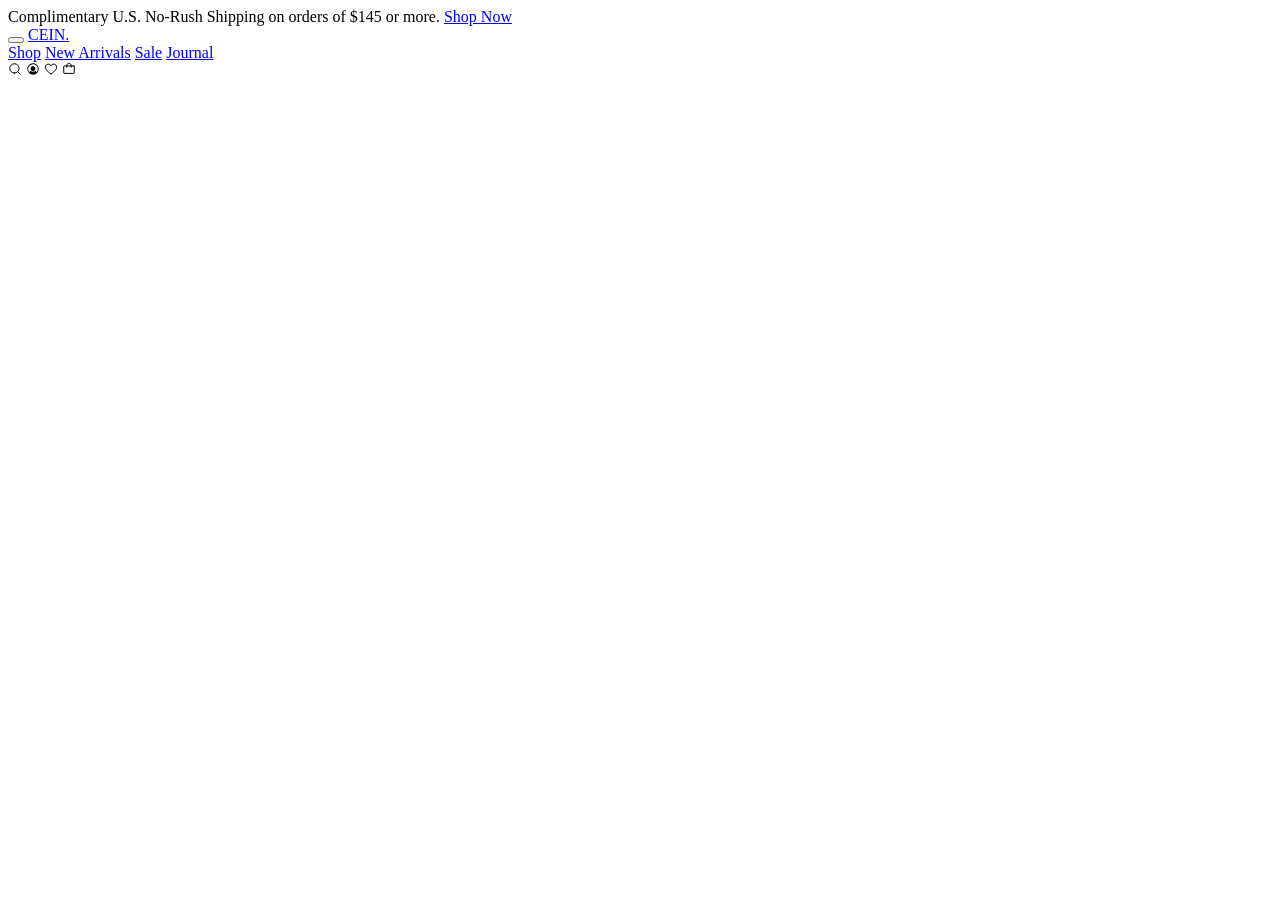
==== HTML/sanphamMoi.html @ 2aa73a70 "lập header chung và file js cho header" ====
<!DOCTYPE html>
<html lang="en">
<head>
    <meta charset="UTF-8">
    <meta name="viewport" content="width=device-width, initial-scale=1.0">
    <link rel="stylesheet" href="../CSS/trangdanhsachSP.css">
    <title>Document</title>
</head>
<body>
   <div class="top-bar">
        <span>Complimentary U.S. No-Rush Shipping on orders of $145 or more.</span>
        <a href="#">Shop Now</a>
    </div>

    <header class="navbar">
        <button class="menu-toggle" id="mobile-menu" aria-label="Toggle Menu">
            <span></span>
            <span></span>
            <span></span>
        </button>

        <a href="#" class="logo">CEIN.</a>

        <nav class="nav-links">
            <a href="../trangdanhsachSP.html">Shop</a>
            <a href="../sanphamMoi.html">New Arrivals</a>
            <a href="../sanphamSale.html">Sale</a>
            <a href="../trangbaiViet.html">Journal</a>
        </nav>

        <div class="nav-icons">
            <a href="#" class="icon-link"><img src="../img/iconHeader/MagnifyingGlass.svg" alt="Search"></a>
            <a href="#" class="icon-link"><img src="../img/iconHeader/UserCircle.svg" alt="User"></a>
            <a href="" class="icon-link" id="theme-toggle"><img src="../img/iconHeader/Heart.svg" alt="Heart"></a>
            <a href="#" class="icon-link"><img src="../img/iconHeader/Bag.svg" alt="Bag"></a>

        </div>
    </header>
    </header>
</body>
</html>
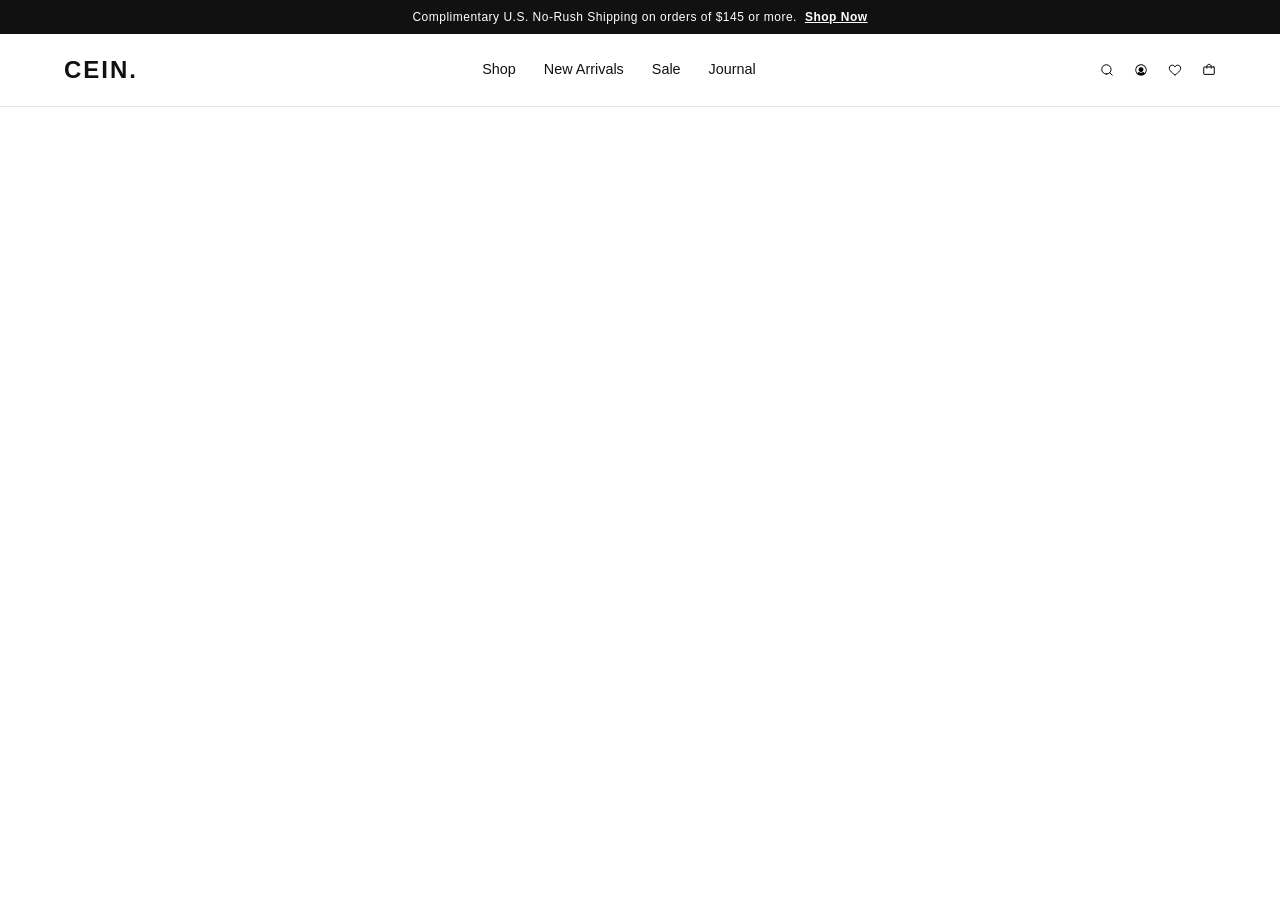
==== commit c9549401: "Thêm header cho các file html" ====
--- a/HTML/sanphamMoi.html
+++ b/HTML/sanphamMoi.html
@@ -1,41 +1,21 @@
 <!DOCTYPE html>
-<html lang="en">
+<html lang="vi">
 <head>
     <meta charset="UTF-8">
     <meta name="viewport" content="width=device-width, initial-scale=1.0">
-    <link rel="stylesheet" href="../CSS/trangdanhsachSP.css">
-    <title>Document</title>
+    <title>Landing Page - Fashion Store</title>
+        <!-- file css sẽ sử dụng & tái sử dụng -->
+    <link rel="stylesheet" href="../CSS/header/header.css">
+        <!-- file js sẽ sử dụng & tái sử dụng -->
+    <script src="../JS/headerDungchung/dungchung.js"></script>
 </head>
 <body>
-   <div class="top-bar">
-        <span>Complimentary U.S. No-Rush Shipping on orders of $145 or more.</span>
-        <a href="#">Shop Now</a>
-    </div>
+    <div id="header"></div>
 
-    <header class="navbar">
-        <button class="menu-toggle" id="mobile-menu" aria-label="Toggle Menu">
-            <span></span>
-            <span></span>
-            <span></span>
-        </button>
+    <script>
+        themHeader();
+    </script>
 
-        <a href="#" class="logo">CEIN.</a>
-
-        <nav class="nav-links">
-            <a href="../trangdanhsachSP.html">Shop</a>
-            <a href="../sanphamMoi.html">New Arrivals</a>
-            <a href="../sanphamSale.html">Sale</a>
-            <a href="../trangbaiViet.html">Journal</a>
-        </nav>
-
-        <div class="nav-icons">
-            <a href="#" class="icon-link"><img src="../img/iconHeader/MagnifyingGlass.svg" alt="Search"></a>
-            <a href="#" class="icon-link"><img src="../img/iconHeader/UserCircle.svg" alt="User"></a>
-            <a href="" class="icon-link" id="theme-toggle"><img src="../img/iconHeader/Heart.svg" alt="Heart"></a>
-            <a href="#" class="icon-link"><img src="../img/iconHeader/Bag.svg" alt="Bag"></a>
-
-        </div>
-    </header>
-    </header>
+    
 </body>
 </html>
--- a/CSS/header/header.css
+++ b/CSS/header/header.css
@@ -0,0 +1,107 @@
+
+* {
+    margin: 0;
+    padding: 0;
+    box-sizing: border-box;
+}
+
+:root {
+    --bg-light: #f9f9f9;
+    --text-dark: #111111;
+    --text-muted: #666666;
+    --border-color: #e5e5e5;
+    --font-main: -apple-system, BlinkMacSystemFont, "Segoe UI", Roboto, Helvetica, Arial, sans-serif;
+}
+
+body {
+    font-family: var(--font-main);
+    color: var(--text-dark);
+    background-color: #ffffff;
+    line-height: 1.5;
+    -webkit-font-smoothing: antialiased;
+}
+
+img {
+    max-width: 100%;
+    height: auto;
+    display: block;
+}
+
+a {
+    color: inherit;
+    text-decoration: none;
+}
+
+
+.top-bar {
+    background-color: var(--text-dark);
+    color: #ffffff;
+    font-size: 0.75rem;
+    text-align: center;
+    padding: 8px 16px;
+    letter-spacing: 0.5px;
+    display: flex;
+    justify-content: center;
+    gap: 8px;
+    flex-wrap: wrap;
+}
+
+.top-bar a {
+    text-decoration: underline;
+    font-weight: 600;
+}
+
+
+.navbar {
+    display: flex;
+    align-items: center;
+    justify-content: space-between;
+    padding: 18px 5%;
+    border-bottom: 1px solid var(--border-color);
+    position: sticky;
+    top: 0;
+    background-color: #ffffff;
+    z-index: 100;
+}
+
+.logo {
+    font-size: 1.5rem;
+    font-weight: 700;
+    letter-spacing: 2px;
+}
+
+.nav-links {
+    display: flex;
+    gap: 28px;
+}
+
+.nav-links a {
+    font-size: 0.9rem;
+    font-weight: 500;
+    transition: opacity 0.2s ease;
+}
+
+.nav-links a:hover {
+    opacity: 0.6;
+}
+
+.nav-icons {
+    display: flex;
+    gap: 20px;
+    font-size: 0.9rem;
+}
+
+.menu-toggle {
+    display: none;
+    flex-direction: column;
+    gap: 4px;
+    background: none;
+    border: none;
+    cursor: pointer;
+}
+
+.menu-toggle span {
+    width: 20px;
+    height: 2px;
+    background-color: var(--text-dark);
+}
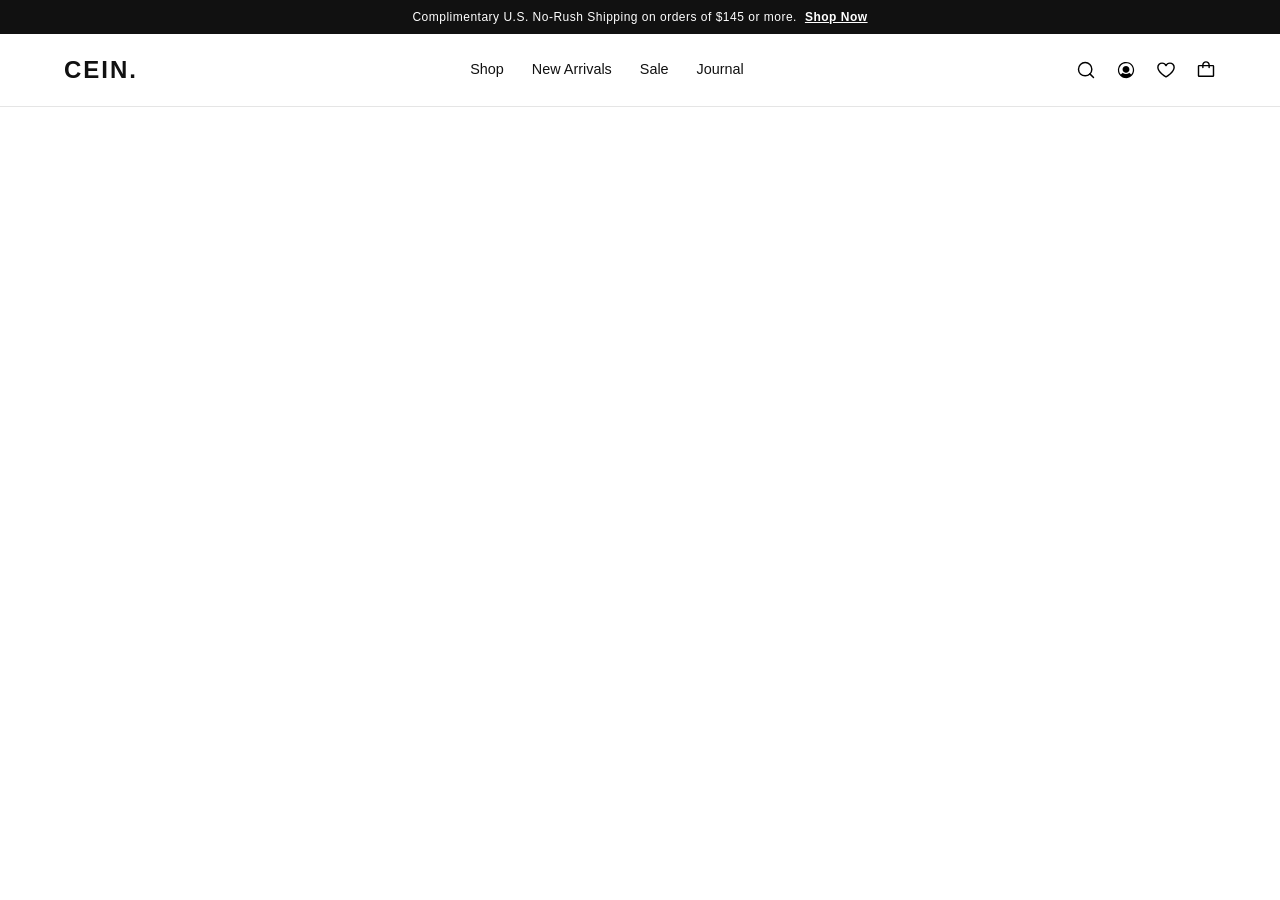
==== commit fedd9a41: "13/8/2026" ====
--- a/HTML/sanphamMoi.html
+++ b/HTML/sanphamMoi.html
@@ -5,17 +5,13 @@
     <meta name="viewport" content="width=device-width, initial-scale=1.0">
     <title>Landing Page - Fashion Store</title>
         <!-- file css sẽ sử dụng & tái sử dụng -->
+    <link rel="stylesheet" href="../CSS/trangchu.css">
     <link rel="stylesheet" href="../CSS/header/header.css">
         <!-- file js sẽ sử dụng & tái sử dụng -->
-    <script src="../JS/headerDungchung/dungchung.js"></script>
+    <script src="../JS/trangchu.js" defer></script>
 </head>
 <body>
     <div id="header"></div>
-
-    <script>
-        themHeader();
-    </script>
-
-    
+    <script src="../JS/headerDungchung/dungchung.js"></script>
 </body>
 </html>
--- a/CSS/trangchu.css
+++ b/CSS/trangchu.css
@@ -0,0 +1,650 @@
+
+/* --- HERO SLIDER STYLES --- */
+.hero-slider {
+    flex: 1;
+    position: relative;
+    height: 80vh;
+    overflow: hidden;
+}
+
+.slider-track {
+    width: 100%;
+    height: 100%;
+    position: relative;
+}
+
+.slide {
+    position: absolute;
+    top: 0;
+    left: 0;
+    width: 100%;
+    height: 100%;
+    opacity: 0;
+    transition: opacity 0.8s ease-in-out;
+    pointer-events: none;
+}
+
+.slide.active {
+    opacity: 1;
+    pointer-events: auto;
+}
+
+.slide img {
+    width: 100%;
+    height: 100%;
+    object-fit: cover;
+    object-position: center top;
+}
+
+/* Nút bấm Next / Prev */
+.slider-btn {
+    position: absolute;
+    top: 50%;
+    transform: translateY(-50%);
+    background: rgba(255, 255, 255, 0.7);
+    border: none;
+    width: 40px;
+    height: 40px;
+    border-radius: 50%;
+    cursor: pointer;
+    display: flex;
+    align-items: center;
+    justify-content: center;
+    font-size: 1rem;
+    transition: background 0.3s ease;
+    z-index: 10;
+}
+
+.slider-btn:hover {
+    background: #ffffff;
+}
+
+.prev-btn {
+    left: 20px;
+}
+
+.next-btn {
+    right: 20px;
+}
+/* --- HERO SECTION --- */
+.hero {
+    position: relative;
+    width: 100%;
+    height: 712px; /* Chuẩn chiều cao từ thông số layout Figma */
+    background-color: #000;
+    overflow: hidden;
+}
+
+/* Slider bao phủ toàn bộ khung hero */
+.hero-slider {
+    position: absolute;
+    top: 0;
+    left: 0;
+    width: 100%;
+    height: 100%;
+}
+
+.slider-track {
+    width: 100%;
+    height: 100%;
+    position: relative;
+}
+
+.slide {
+    position: absolute;
+    top: 0;
+    left: 0;
+    width: 100%;
+    height: 100%;
+    opacity: 0;
+    transition: opacity 0.8s ease-in-out;
+    pointer-events: none;
+}
+
+.slide.active {
+    opacity: 1;
+    pointer-events: auto;
+}
+
+.slide img {
+    width: 100%;
+    height: 100%;
+    object-fit: cover;
+    object-position: center;
+}
+
+/* Khối chữ đặt đè lên ảnh theo đúng thiết kế Figma */
+.hero-content {
+    position: absolute;
+    bottom: 80px;
+    left: 80px;
+    z-index: 10;
+    max-width: 600px;
+    color: #ffffff;
+}
+
+.hero-content .sub-title {
+    display: inline-block;
+    font-size: 0.9rem;
+    text-transform: uppercase;
+    letter-spacing: 1.5px;
+    margin-bottom: 12px;
+    opacity: 0.9;
+}
+
+.hero-content h1 {
+    font-size: clamp(2rem, 3.5vw, 3rem);
+    font-weight: 400;
+    line-height: 1.2;
+    margin-bottom: 24px;
+    letter-spacing: -0.5px;
+}
+
+.btn-primary {
+    display: inline-block;
+    padding: 14px 32px;
+    background-color: #ffffff;
+    color: #111111;
+    font-size: 0.85rem;
+    font-weight: 500;
+    text-transform: uppercase;
+    letter-spacing: 1px;
+    transition: background-color 0.3s ease, color 0.3s ease;
+}
+
+.btn-primary:hover {
+    background-color: #111111;
+    color: #ffffff;
+}
+
+/* Nút điều hướng Slider */
+.slider-btn {
+    position: absolute;
+    top: 50%;
+    transform: translateY(-50%);
+    background: rgba(255, 255, 255, 0.5);
+    border: none;
+    width: 40px;
+    height: 40px;
+    border-radius: 50%;
+    cursor: pointer;
+    display: flex;
+    align-items: center;
+    justify-content: center;
+    font-size: 1rem;
+    transition: background 0.3s ease;
+    z-index: 10;
+}
+
+.slider-btn:hover {
+    background: #ffffff;
+}
+
+.prev-btn {
+    left: 20px;
+}
+
+.next-btn {
+    right: 20px;
+}
+
+
+.intro-banner {
+    text-align: center;
+    padding: 80px 20px;
+    max-width: 760px;
+    margin: 0 auto;
+}
+
+.intro-banner h2 {
+    font-size: clamp(1.25rem, 2.5vw, 1.75rem);
+    font-weight: 400;
+    line-height: 1.4;
+    margin-bottom: 12px;
+}
+
+.intro-banner p {
+    font-size: 0.95rem;
+    color: var(--text-muted);
+}
+
+.gallery-container {
+    padding: 0 5% 80px;
+}
+
+.gallery-grid {
+    display: grid;
+    grid-template-columns: repeat(2, 1fr);
+    gap: 30px;
+}
+
+.gallery-card .img-wrapper {
+    overflow: hidden;
+    margin-bottom: 16px;
+}
+
+.gallery-card img {
+    width: 100%;
+    height: 520px;
+    object-fit: cover;
+    transition: transform 0.5s ease;
+}
+
+.gallery-card:hover img {
+    transform: scale(1.03);
+}
+
+.card-info {
+    display: flex;
+    justify-content: space-between;
+    align-items: center;
+}
+
+.card-info h3 {
+    font-size: 1.1rem;
+    font-weight: 500;
+}
+
+.card-info a {
+    font-size: 0.9rem;
+    text-decoration: underline;
+}
+
+.feature-categories {
+    padding: 0 5% 60px;
+}
+
+.category-grid {
+    display: grid;
+    grid-template-columns: repeat(3, 1fr);
+    gap: 20px;
+}
+
+.category-card {
+    position: relative;
+    cursor: pointer;
+}
+
+.category-card .img-wrapper {
+    overflow: hidden;
+}
+
+.category-card img {
+    width: 100%;
+    height: 420px;
+    object-fit: cover;
+    object-position: top;
+    transition: transform 0.4s ease;
+}
+
+.category-card:hover img {
+    transform: scale(1.03);
+}
+
+.category-title {
+    position: absolute;
+    bottom: 20px;
+    left: 20px;
+    color: #ffffff;
+    font-size: 0.9rem;
+    font-weight: 500;
+    text-shadow: 0 1px 4px rgba(0,0,0,0.4);
+}
+
+
+.product-showcase {
+    padding: 40px 5% 80px;
+}
+
+.section-title {
+    font-size: 1.25rem;
+    font-weight: 500;
+    margin-bottom: 24px;
+}
+
+.product-grid {
+    display: grid;
+    grid-template-columns: repeat(5, 1fr);
+    gap: 16px;
+}
+
+.product-card {
+    display: flex;
+    flex-direction: column;
+}
+
+.product-img {
+    position: relative;
+    background-color: #f7f7f7;
+    margin-bottom: 12px;
+    overflow: hidden;
+}
+
+.product-img img {
+    width: 100%;
+    height: 280px;
+    object-fit: cover;
+}
+
+.quick-add {
+    position: absolute;
+    bottom: 10px;
+    right: 10px;
+    width: 28px;
+    height: 28px;
+    background: #ffffff;
+    border: 1px solid #e5e5e5;
+    border-radius: 50%;
+    display: flex;
+    align-items: center;
+    justify-content: center;
+    cursor: pointer;
+    font-size: 1rem;
+    line-height: 1;
+    transition: all 0.2s ease;
+}
+
+.quick-add:hover {
+    background-color: #111111;
+    color: #ffffff;
+}
+
+.product-details {
+    font-size: 0.8rem;
+}
+
+.product-name {
+    font-size: 0.825rem;
+    font-weight: 400;
+    color: #111111;
+    margin-bottom: 4px;
+    white-space: nowrap;
+    overflow: hidden;
+    text-overflow: ellipsis;
+}
+
+.product-price {
+    color: #666666;
+    font-weight: 400;
+}
+
+.dual-banner {
+    display: grid;
+    grid-template-columns: 1fr 1fr;
+    gap: 20px;
+    padding: 0 5% 80px;
+}
+
+.banner-item {
+    position: relative;
+    overflow: hidden;
+}
+
+.banner-item img {
+    width: 100%;
+    height: 550px;
+    object-fit: cover;
+    object-position: top;
+    transition: transform 0.5s ease;
+}
+
+.banner-item:hover img {
+    transform: scale(1.02);
+}
+
+.banner-label {
+    position: absolute;
+    bottom: 24px;
+    left: 24px;
+    color: #ffffff;
+    font-size: 0.95rem;
+    font-weight: 500;
+    text-shadow: 0 1px 4px rgba(0, 0, 0, 0.4);
+}
+
+
+.brand-values {
+    text-align: center;
+    max-width: 680px;
+    margin: 0 auto;
+    padding: 20px 20px 100px;
+}
+
+.values-title {
+    font-size: 1.5rem;
+    font-weight: 400;
+    margin-bottom: 16px;
+    letter-spacing: -0.3px;
+}
+
+.values-text {
+    font-size: 0.9rem;
+    color: #666666;
+    line-height: 1.6;
+}
+
+.instagram-section {
+    padding: 0 5% 100px;
+    text-align: center;
+}
+
+.insta-title {
+    font-size: 1.1rem;
+    font-weight: 500;
+    margin-bottom: 30px;
+}
+
+.insta-grid {
+    display: grid;
+    grid-template-columns: repeat(5, 1fr);
+    gap: 16px;
+}
+
+.insta-item img {
+    width: 100%;
+    aspect-ratio: 1 / 1;
+    object-fit: cover;
+    transition: opacity 0.3s ease;
+}
+
+.insta-item img:hover {
+    opacity: 0.85;
+}
+
+
+.site-footer {
+    background-color: #fafafa;
+    border-top: 1px solid #e5e5e5;
+    padding: 60px 5% 30px;
+}
+
+.footer-container {
+    display: grid;
+    grid-template-columns: 1.5fr 1fr 1fr 1.5fr;
+    gap: 40px;
+    margin-bottom: 60px;
+}
+
+.footer-logo {
+    font-size: 1.25rem;
+    font-weight: 700;
+    letter-spacing: 2px;
+    display: block;
+    margin-bottom: 12px;
+}
+
+.brand-col p {
+    font-size: 0.85rem;
+    color: #666666;
+    max-width: 240px;
+}
+
+.footer-col h4 {
+    font-size: 0.9rem;
+    font-weight: 600;
+    margin-bottom: 16px;
+}
+
+.footer-col ul {
+    list-style: none;
+}
+
+.footer-col ul li {
+    margin-bottom: 10px;
+}
+
+.footer-col ul li a {
+    font-size: 0.85rem;
+    color: #666666;
+    transition: color 0.2s ease;
+}
+
+.footer-col ul li a:hover {
+    color: #111111;
+}
+
+.newsletter-col p {
+    font-size: 0.85rem;
+    color: #666666;
+    margin-bottom: 16px;
+}
+
+.newsletter-form {
+    display: flex;
+    gap: 8px;
+}
+
+.newsletter-form input {
+    flex: 1;
+    padding: 10px 14px;
+    border: 1px solid #e5e5e5;
+    font-size: 0.85rem;
+    outline: none;
+}
+
+.newsletter-form button {
+    padding: 10px 20px;
+    background-color: #111111;
+    color: #ffffff;
+    border: none;
+    font-size: 0.85rem;
+    cursor: pointer;
+}
+
+.footer-bottom {
+    text-align: center;
+    border-top: 1px solid #e5e5e5;
+    padding-top: 24px;
+    font-size: 0.8rem;
+    color: #888888;
+}
+
+
+@media (max-width: 1024px) {
+    .hero {
+        min-height: auto;
+    }
+    
+    .hero-image img {
+        height: 500px;
+    }
+
+    .gallery-card img {
+        height: 400px;
+    }
+}
+@media (max-width: 1024px) {
+    .category-card img {
+        height: 320px;
+    }
+    .product-grid {
+        grid-template-columns: repeat(3, 1fr);
+        gap: 20px;
+    }
+}
+
+@media (max-width: 768px) {
+    .category-grid {
+        grid-template-columns: 1fr;
+    }
+    .category-card img {
+        height: 350px;
+    }
+    .product-grid {
+        grid-template-columns: repeat(2, 1fr);
+        row-gap: 30px;
+    }
+}
+@media (max-width: 768px) {
+    .menu-toggle {
+        display: flex;
+    }
+
+    .nav-links {
+        display: none; 
+    }
+
+    .hero {
+        flex-direction: column-reverse;
+    }
+
+    .hero-image {
+        width: 100%;
+    }
+
+    .hero-image img {
+        height: 380px;
+    }
+
+    .hero-content {
+        padding: 40px 20px;
+        text-align: center;
+    }
+
+    .hero-content p {
+        margin-left: auto;
+        margin-right: auto;
+    }
+
+    .gallery-grid {
+        grid-template-columns: 1fr;
+        gap: 40px;
+    }
+
+    .gallery-card img {
+        height: 350px;
+    }
+}
+
+
+@media (max-width: 1024px) {
+    .banner-item img {
+        height: 400px;
+    }
+    .footer-container {
+        grid-template-columns: repeat(2, 1fr);
+        gap: 30px;
+    }
+}
+
+@media (max-width: 768px) {
+    .dual-banner {
+        grid-template-columns: 1fr;
+    }
+    .banner-item img {
+        height: 350px;
+    }
+    .insta-grid {
+        grid-template-columns: repeat(3, 1fr);
+    }
+    .footer-container {
+        grid-template-columns: 1fr;
+        gap: 30px;
+    }
+}
+@media (max-width: 768px) {
+    .hero-slider {
+        width: 100%;
+        height: 380px;
+    }
+}
--- a/CSS/header/header.css
+++ b/CSS/header/header.css
@@ -87,10 +87,124 @@
 
 .nav-icons {
     display: flex;
+    align-items: center;
     gap: 20px;
+}
+.thanhtimkiem{
+    display: flex;
+    height: 20px;
+    position: relative;
+}
+.nutTimKiem{
+    background:transparent;
+    border: none;
+    padding: 0;
+    margin: 0;
+    cursor: pointer;
+    display: flex;
+    align-items: center;
+    justify-content: center;
+    width: 20px;
+    height: 20px;
+}
+.nutTimKiem img{
+    width: 20px;
+    height: 20px;
+}
+.icon-link {
+    display: flex;
+    align-items: center;
+    justify-content: center;
+    width: 20px;
+    height: 20px;
+}
+.icon-link img{
+    display: block;
+    width: 20px;
+    height: 20px;
+}
+.thanhtimkiem input[type="text"]{
+    border:none;
+    background: none;
+    outline: none;
+    padding: 0;
+    width: 0;
+    font-size: 0.85rem;
+    transition:width 0.8s ease , padding 0.8s ease;
+    order:-1;
+}
+.thanhtimkiem:hover input[type="text"],
+.thanhtimkiem input[type="text"]:focus{
+    width: 200px;
+    padding-right:8px;
+    border-bottom: 2px solid var(--border-color);
+}
+#Ketquatimkiem{
+    position: absolute;
+    top:35px;
+    right: 0;
+    max-height: 400px;
+    width: 380px;
+    background-color: white;
+    border: 1px solid var(--border-color);
+    z-index: 9999;
+    display: none;
+    overflow-y: auto;
+}
+.sanphamTimKiem{
+    display: flex;
+    align-items: center;
+    gap: 12px;
+    padding: 12px;
+    cursor: pointer;
+    transition: background-color 0.3s ease;
+}
+.sanphamTimKiem:hover{
+    background-color: #f7f7f7;
+
+}
+.thongTinTimKiem{
+    display: flex;
+    flex-direction: column;
+    gap: 5px;
+}
+.TenSPcanTim{
+    display: flex;
+    align-items: center;
+    gap: 12px;
+    padding: 10px;
+    cursor: pointer;
     font-size: 0.9rem;
-}
-
+    font-weight: 400;
+    white-space: nowrap;
+    overflow: hidden;
+    text-overflow: ellipsis;
+}
+.TenSPcanTim:hover{
+    background-color: #f5f5f5;
+}
+.GiaCuaSP{
+    font-size: 14px;
+    color: #666666;
+}
+.KhongCoThongtinTimKiem{
+    padding: 20px;
+    text-align: center;
+    font-size: 0.85rem;
+    color: #666666;
+}
+.Sanphamtimduoc{
+    display: flex;
+    align-items: center;
+    gap: 12px;
+    padding: 10px;
+}
+.Sanphamtimduoc img{
+    width: 70px;
+    height: 80px;
+    object-fit: cover;
+    flex-shrink: 0;
+}
 .menu-toggle {
     display: none;
     flex-direction: column;
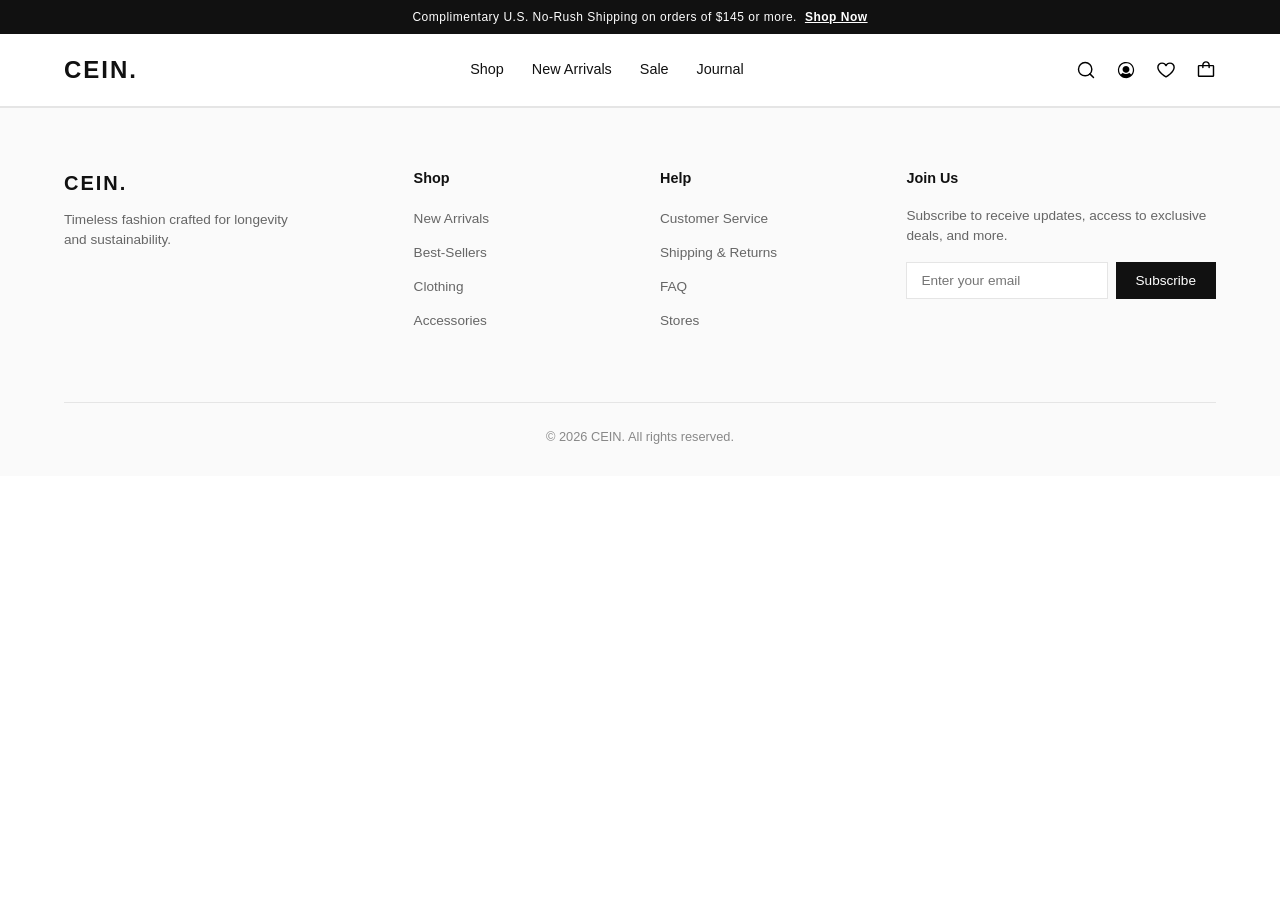
==== commit ee4401c9: "Trang chi tiết tạm thời chưa hoàn thiện" ====
--- a/HTML/sanphamMoi.html
+++ b/HTML/sanphamMoi.html
@@ -6,12 +6,13 @@
     <title>Landing Page - Fashion Store</title>
         <!-- file css sẽ sử dụng & tái sử dụng -->
     <link rel="stylesheet" href="../CSS/trangchu.css">
-    <link rel="stylesheet" href="../CSS/header/header.css">
+    <link rel="stylesheet" href="../CSS/header/dungchung.css">
         <!-- file js sẽ sử dụng & tái sử dụng -->
-    <script src="../JS/trangchu.js" defer></script>
+    <script src="" defer></script>
 </head>
 <body>
     <div id="header"></div>
-    <script src="../JS/headerDungchung/dungchung.js"></script>
+    <div id="footer"></div>
+    <script src="../JS/Dungchung/dungchung.js"></script>
 </body>
 </html>
--- a/CSS/trangchu.css
+++ b/CSS/trangchu.css
@@ -449,202 +449,4 @@
 
 .insta-item img:hover {
     opacity: 0.85;
-}
-
-
-.site-footer {
-    background-color: #fafafa;
-    border-top: 1px solid #e5e5e5;
-    padding: 60px 5% 30px;
-}
-
-.footer-container {
-    display: grid;
-    grid-template-columns: 1.5fr 1fr 1fr 1.5fr;
-    gap: 40px;
-    margin-bottom: 60px;
-}
-
-.footer-logo {
-    font-size: 1.25rem;
-    font-weight: 700;
-    letter-spacing: 2px;
-    display: block;
-    margin-bottom: 12px;
-}
-
-.brand-col p {
-    font-size: 0.85rem;
-    color: #666666;
-    max-width: 240px;
-}
-
-.footer-col h4 {
-    font-size: 0.9rem;
-    font-weight: 600;
-    margin-bottom: 16px;
-}
-
-.footer-col ul {
-    list-style: none;
-}
-
-.footer-col ul li {
-    margin-bottom: 10px;
-}
-
-.footer-col ul li a {
-    font-size: 0.85rem;
-    color: #666666;
-    transition: color 0.2s ease;
-}
-
-.footer-col ul li a:hover {
-    color: #111111;
-}
-
-.newsletter-col p {
-    font-size: 0.85rem;
-    color: #666666;
-    margin-bottom: 16px;
-}
-
-.newsletter-form {
-    display: flex;
-    gap: 8px;
-}
-
-.newsletter-form input {
-    flex: 1;
-    padding: 10px 14px;
-    border: 1px solid #e5e5e5;
-    font-size: 0.85rem;
-    outline: none;
-}
-
-.newsletter-form button {
-    padding: 10px 20px;
-    background-color: #111111;
-    color: #ffffff;
-    border: none;
-    font-size: 0.85rem;
-    cursor: pointer;
-}
-
-.footer-bottom {
-    text-align: center;
-    border-top: 1px solid #e5e5e5;
-    padding-top: 24px;
-    font-size: 0.8rem;
-    color: #888888;
-}
-
-
-@media (max-width: 1024px) {
-    .hero {
-        min-height: auto;
-    }
-    
-    .hero-image img {
-        height: 500px;
-    }
-
-    .gallery-card img {
-        height: 400px;
-    }
-}
-@media (max-width: 1024px) {
-    .category-card img {
-        height: 320px;
-    }
-    .product-grid {
-        grid-template-columns: repeat(3, 1fr);
-        gap: 20px;
-    }
-}
-
-@media (max-width: 768px) {
-    .category-grid {
-        grid-template-columns: 1fr;
-    }
-    .category-card img {
-        height: 350px;
-    }
-    .product-grid {
-        grid-template-columns: repeat(2, 1fr);
-        row-gap: 30px;
-    }
-}
-@media (max-width: 768px) {
-    .menu-toggle {
-        display: flex;
-    }
-
-    .nav-links {
-        display: none; 
-    }
-
-    .hero {
-        flex-direction: column-reverse;
-    }
-
-    .hero-image {
-        width: 100%;
-    }
-
-    .hero-image img {
-        height: 380px;
-    }
-
-    .hero-content {
-        padding: 40px 20px;
-        text-align: center;
-    }
-
-    .hero-content p {
-        margin-left: auto;
-        margin-right: auto;
-    }
-
-    .gallery-grid {
-        grid-template-columns: 1fr;
-        gap: 40px;
-    }
-
-    .gallery-card img {
-        height: 350px;
-    }
-}
-
-
-@media (max-width: 1024px) {
-    .banner-item img {
-        height: 400px;
-    }
-    .footer-container {
-        grid-template-columns: repeat(2, 1fr);
-        gap: 30px;
-    }
-}
-
-@media (max-width: 768px) {
-    .dual-banner {
-        grid-template-columns: 1fr;
-    }
-    .banner-item img {
-        height: 350px;
-    }
-    .insta-grid {
-        grid-template-columns: repeat(3, 1fr);
-    }
-    .footer-container {
-        grid-template-columns: 1fr;
-        gap: 30px;
-    }
-}
-@media (max-width: 768px) {
-    .hero-slider {
-        width: 100%;
-        height: 380px;
-    }
-}
+}
--- a/CSS/header/dungchung.css
+++ b/CSS/header/dungchung.css
@@ -0,0 +1,418 @@
+
+* {
+    margin: 0;
+    padding: 0;
+    box-sizing: border-box;
+}
+
+:root {
+    --bg-light: #f9f9f9;
+    --text-dark: #111111;
+    --text-muted: #666666;
+    --border-color: #e5e5e5;
+    --font-main: -apple-system, BlinkMacSystemFont, "Segoe UI", Roboto, Helvetica, Arial, sans-serif;
+}
+
+body {
+    font-family: var(--font-main);
+    color: var(--text-dark);
+    background-color: #ffffff;
+    line-height: 1.5;
+    -webkit-font-smoothing: antialiased;
+}
+
+img {
+    max-width: 100%;
+    height: auto;
+    display: block;
+}
+
+a {
+    color: inherit;
+    text-decoration: none;
+}
+
+
+.top-bar {
+    background-color: var(--text-dark);
+    color: #ffffff;
+    font-size: 0.75rem;
+    text-align: center;
+    padding: 8px 16px;
+    letter-spacing: 0.5px;
+    display: flex;
+    justify-content: center;
+    gap: 8px;
+    flex-wrap: wrap;
+}
+
+.top-bar a {
+    text-decoration: underline;
+    font-weight: 600;
+}
+
+
+.navbar {
+    display: flex;
+    align-items: center;
+    justify-content: space-between;
+    padding: 18px 5%;
+    border-bottom: 1px solid var(--border-color);
+    position: sticky;
+    top: 0;
+    background-color: #ffffff;
+    z-index: 100;
+}
+
+.logo {
+    font-size: 1.5rem;
+    font-weight: 700;
+    letter-spacing: 2px;
+}
+
+.nav-links {
+    display: flex;
+    gap: 28px;
+}
+
+.nav-links a {
+    font-size: 0.9rem;
+    font-weight: 500;
+    transition: opacity 0.2s ease;
+}
+
+.nav-links a:hover {
+    opacity: 0.6;
+}
+
+.nav-icons {
+    display: flex;
+    align-items: center;
+    gap: 20px;
+}
+.thanhtimkiem{
+    display: flex;
+    height: 20px;
+    position: relative;
+}
+.nutTimKiem{
+    background:transparent;
+    border: none;
+    padding: 0;
+    margin: 0;
+    cursor: pointer;
+    display: flex;
+    align-items: center;
+    justify-content: center;
+    width: 20px;
+    height: 20px;
+}
+.nutTimKiem img{
+    width: 20px;
+    height: 20px;
+}
+.icon-link {
+    display: flex;
+    align-items: center;
+    justify-content: center;
+    width: 20px;
+    height: 20px;
+}
+.icon-link img{
+    display: block;
+    width: 20px;
+    height: 20px;
+}
+.thanhtimkiem input[type="text"]{
+    border:none;
+    background: none;
+    outline: none;
+    padding: 0;
+    width: 0;
+    font-size: 0.85rem;
+    transition:width 0.8s ease , padding 0.8s ease;
+    order:-1;
+}
+.thanhtimkiem:hover input[type="text"],
+.thanhtimkiem input[type="text"]:focus{
+    width: 200px;
+    padding-right:8px;
+    border-bottom: 2px solid var(--border-color);
+}
+#Ketquatimkiem{
+    position: absolute;
+    top:35px;
+    right: 0;
+    max-height: 400px;
+    width: 380px;
+    background-color: white;
+    border: 1px solid var(--border-color);
+    z-index: 9999;
+    display: none;
+    overflow-y: auto;
+}
+.sanphamTimKiem{
+    display: flex;
+    align-items: center;
+    gap: 12px;
+    padding: 12px;
+    cursor: pointer;
+    transition: background-color 0.3s ease;
+}
+.sanphamTimKiem:hover{
+    background-color: #f7f7f7;
+
+}
+.thongTinTimKiem{
+    display: flex;
+    flex-direction: column;
+    gap: 5px;
+}
+.TenSPcanTim{
+    display: flex;
+    align-items: center;
+    gap: 12px;
+    padding: 10px;
+    cursor: pointer;
+    font-size: 0.9rem;
+    font-weight: 400;
+    white-space: nowrap;
+    overflow: hidden;
+    text-overflow: ellipsis;
+}
+.TenSPcanTim:hover{
+    background-color: #f5f5f5;
+}
+.GiaCuaSP{
+    font-size: 14px;
+    color: #666666;
+}
+.KhongCoThongtinTimKiem{
+    padding: 20px;
+    text-align: center;
+    font-size: 0.85rem;
+    color: #666666;
+}
+.Sanphamtimduoc{
+    display: flex;
+    align-items: center;
+    gap: 12px;
+    padding: 10px;
+}
+.Sanphamtimduoc img{
+    width: 70px;
+    height: 80px;
+    object-fit: cover;
+    flex-shrink: 0;
+}
+.menu-toggle {
+    display: none;
+    flex-direction: column;
+    gap: 4px;
+    background: none;
+    border: none;
+    cursor: pointer;
+}
+
+.menu-toggle span {
+    width: 20px;
+    height: 2px;
+    background-color: var(--text-dark);
+}
+
+.site-footer {
+    background-color: #fafafa;
+    border-top: 1px solid #e5e5e5;
+    padding: 60px 5% 30px;
+}
+
+.footer-container {
+    display: grid;
+    grid-template-columns: 1.5fr 1fr 1fr 1.5fr;
+    gap: 40px;
+    margin-bottom: 60px;
+}
+
+.footer-logo {
+    font-size: 1.25rem;
+    font-weight: 700;
+    letter-spacing: 2px;
+    display: block;
+    margin-bottom: 12px;
+}
+
+.brand-col p {
+    font-size: 0.85rem;
+    color: #666666;
+    max-width: 240px;
+}
+
+.footer-col h4 {
+    font-size: 0.9rem;
+    font-weight: 600;
+    margin-bottom: 16px;
+}
+
+.footer-col ul {
+    list-style: none;
+}
+
+.footer-col ul li {
+    margin-bottom: 10px;
+}
+
+.footer-col ul li a {
+    font-size: 0.85rem;
+    color: #666666;
+    transition: color 0.2s ease;
+}
+
+.footer-col ul li a:hover {
+    color: #111111;
+}
+
+.newsletter-col p {
+    font-size: 0.85rem;
+    color: #666666;
+    margin-bottom: 16px;
+}
+
+.newsletter-form {
+    display: flex;
+    gap: 8px;
+}
+
+.newsletter-form input {
+    flex: 1;
+    padding: 10px 14px;
+    border: 1px solid #e5e5e5;
+    font-size: 0.85rem;
+    outline: none;
+}
+
+.newsletter-form button {
+    padding: 10px 20px;
+    background-color: #111111;
+    color: #ffffff;
+    border: none;
+    font-size: 0.85rem;
+    cursor: pointer;
+}
+
+.footer-bottom {
+    text-align: center;
+    border-top: 1px solid #e5e5e5;
+    padding-top: 24px;
+    font-size: 0.8rem;
+    color: #888888;
+}
+
+
+@media (max-width: 1024px) {
+    .hero {
+        min-height: auto;
+    }
+    
+    .hero-image img {
+        height: 500px;
+    }
+
+    .gallery-card img {
+        height: 400px;
+    }
+}
+@media (max-width: 1024px) {
+    .category-card img {
+        height: 320px;
+    }
+    .product-grid {
+        grid-template-columns: repeat(3, 1fr);
+        gap: 20px;
+    }
+}
+
+@media (max-width: 768px) {
+    .category-grid {
+        grid-template-columns: 1fr;
+    }
+    .category-card img {
+        height: 350px;
+    }
+    .product-grid {
+        grid-template-columns: repeat(2, 1fr);
+        row-gap: 30px;
+    }
+}
+@media (max-width: 768px) {
+    .menu-toggle {
+        display: flex;
+    }
+
+    .nav-links {
+        display: none; 
+    }
+
+    .hero {
+        flex-direction: column-reverse;
+    }
+
+    .hero-image {
+        width: 100%;
+    }
+
+    .hero-image img {
+        height: 380px;
+    }
+
+    .hero-content {
+        padding: 40px 20px;
+        text-align: center;
+    }
+
+    .hero-content p {
+        margin-left: auto;
+        margin-right: auto;
+    }
+
+    .gallery-grid {
+        grid-template-columns: 1fr;
+        gap: 40px;
+    }
+
+    .gallery-card img {
+        height: 350px;
+    }
+}
+
+
+@media (max-width: 1024px) {
+    .banner-item img {
+        height: 400px;
+    }
+    .footer-container {
+        grid-template-columns: repeat(2, 1fr);
+        gap: 30px;
+    }
+}
+
+@media (max-width: 768px) {
+    .dual-banner {
+        grid-template-columns: 1fr;
+    }
+    .banner-item img {
+        height: 350px;
+    }
+    .insta-grid {
+        grid-template-columns: repeat(3, 1fr);
+    }
+    .footer-container {
+        grid-template-columns: 1fr;
+        gap: 30px;
+    }
+}
+@media (max-width: 768px) {
+    .hero-slider {
+        width: 100%;
+        height: 380px;
+    }
+}
